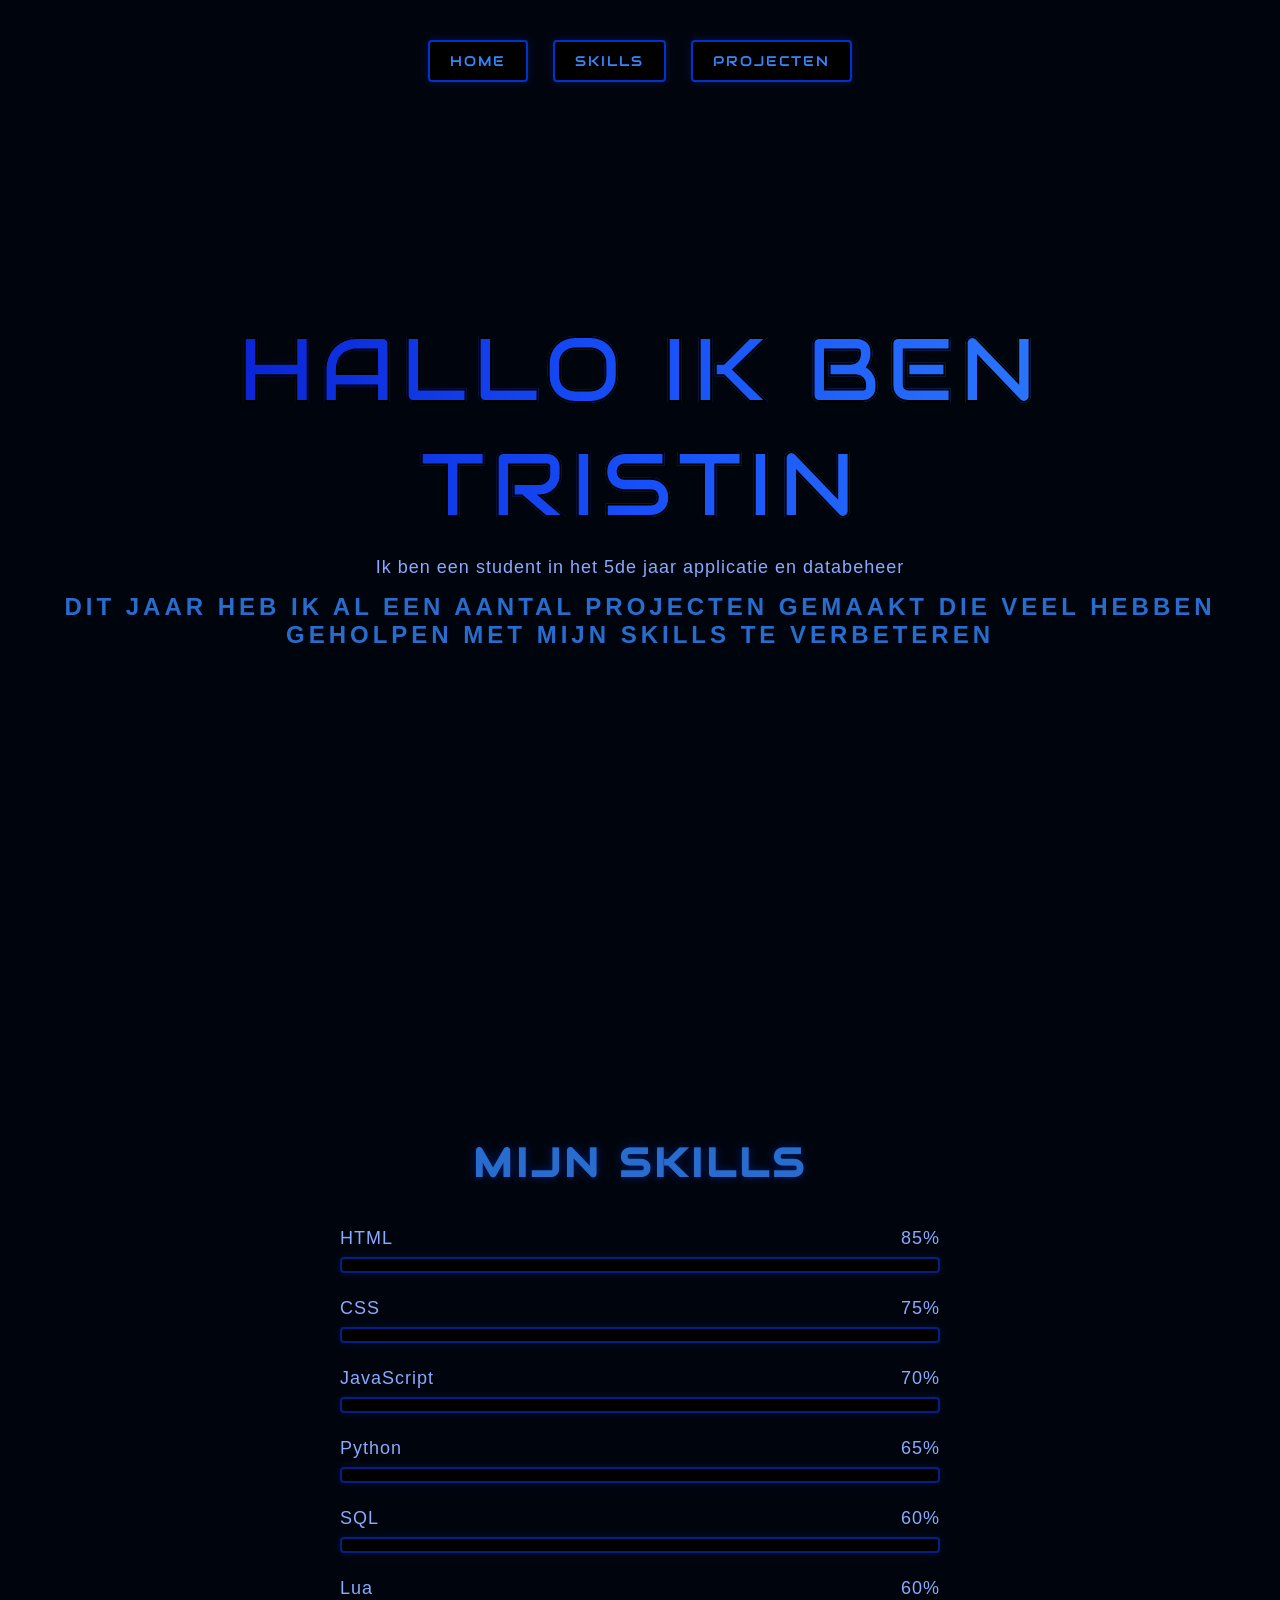
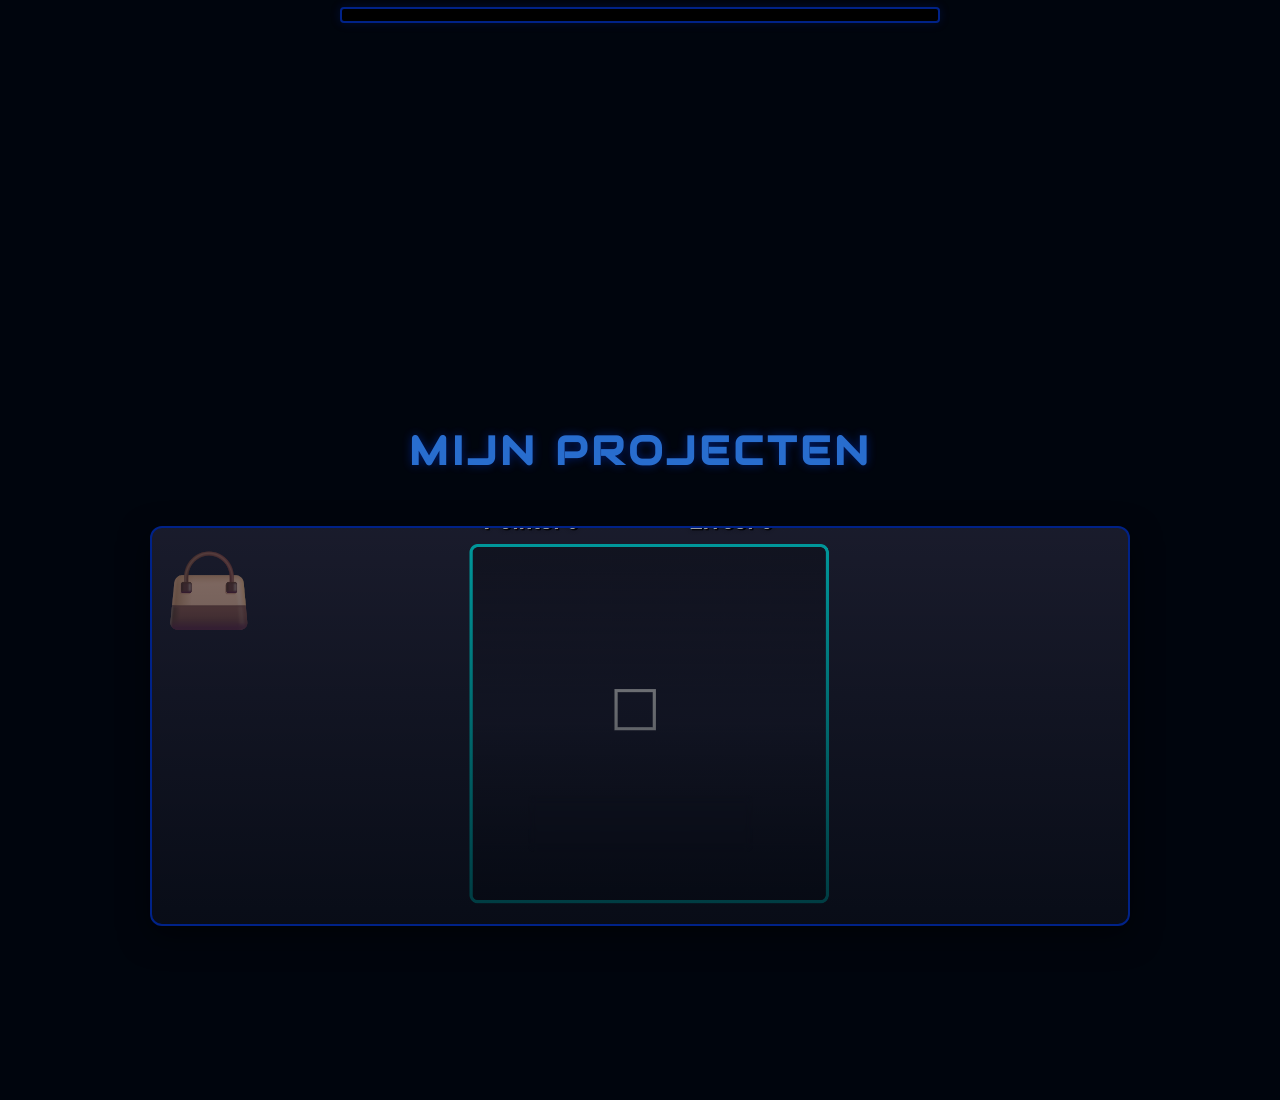
==== index.html @ cde22205 "eerste commit" ====
<!DOCTYPE html>
<html lang="en">

<head>
    <meta charset="UTF-8">
    <meta name="viewport" content="width=device-width, initial-scale=1.0">
    <title>Tristin portfolio</title>
    <link href="https://fonts.googleapis.com/css2?family=Coiny&family=Noto+Serif+JP:wght@200..900&display=swap"
        rel="stylesheet">
    <link rel="preconnect" href="https://fonts.googleapis.com">
    <link rel="preconnect" href="https://fonts.gstatic.com" crossorigin>
    <link href="https://fonts.googleapis.com/css2?family=Audiowide&display=swap" rel="stylesheet">
    <link rel="stylesheet" href="CSS/styles.css">
</head>

<body>
    <nav class="navbar">
        <a href="#home" class="nav-btn">Home</a>
        <a href="#skills" class="nav-btn">Skills</a>
        <a href="#projecten" class="nav-btn">Projecten</a>
    </nav>


    <section id="home" class="portfolio-section">
        <div class="portfolio-content">
            <h1>Hallo ik ben Tristin</h1>
            <h3>Ik ben een student in het 5de jaar applicatie en databeheer</h3>
            <h2>Dit jaar heb ik al een aantal projecten gemaakt die veel hebben geholpen met mijn skills te verbeteren
            </h2>
        </div>
    </section>
    <!--<section id="skills" class="portfolio-section">
        <h2 class="section-title">Mijn Skills</h2>

        <div id="skill-container" class="skills-container">
            <div class="skill-box">
                <div class="skill-info">
                    <span>HTML</span>
                    <span>90%</span>
                </div>
                <div class="progress-bar">
                    <div class="progress html-bar"></div>
                </div>
            </div>

            <div class="skill-box">
                <div class="skill-info">
                    <span>CSS</span>
                    <span>80%</span>
                </div>
                <div class="progress-bar">
                    <div class="progress css-bar"></div>
                </div>
            </div>

            <div class="skill-box">
                <div class="skill-info">
                    <span>JavaScript</span>
                    <span>80%</span>
                </div>
                <div class="progress-bar">
                    <div class="progress js-bar"></div>
                </div>
            </div>

            <div class="skill-box">
                <div class="skill-info">
                    <span>Python</span>
                    <span>70%</span>
                </div>
                <div class="progress-bar">
                    <div class="progress python-bar"></div>
                </div>
            </div>

            <div class="skill-box">
                <div class="skill-info">
                    <span>SQL</span>
                    <span>60%</span>
                </div>
                <div class="progress-bar">
                    <div class="progress sql-bar"></div>
                </div>
            </div>

            <div class="skill-box">
                <div class="skill-info">
                    <span>Lua</span>
                    <span>60%</span>
                </div>
                <div class="progress-bar">
                    <div class="progress lua-bar"></div>
                </div>
            </div>
        </div>
    </section>-->
    <section id="skills" class="portfolio-section">
        <h2 class="section-title">Mijn Skills</h2>

        <div id="skills-container" class="skills-container"></div>
    </section>
    <section id="projecten" class="portfolio-section">
        <h2 class="section-title">Mijn Projecten</h2>

        <div class="projects-grid">
            <div class="project-card game-card">

                <a href="Game2/Game2.html" class="project-play-btn">
                    PLAY GAME
                </a>

            </div>
        </div>
    </section>
    <script src="script.js"></script>
</body>

</html>
---- CSS/styles.css ----
* {
  margin: 0;
  padding: 0;
  box-sizing: border-box;
}

body {
  background-color: #00050d;
  color: #ffffff;
  overflow-x: hidden;
}

.navbar {
  position: fixed;
  top: 40px;
  left: 50%;
  transform: translateX(-50%);
  display: flex;
  flex-direction: row; 
  gap: 25px;
  z-index: 100;
  transition: all 0.3s ease;
}

.nav-btn {
  font-family: "Audiowide", sans-serif;
  font-size: 14px;
  text-transform: uppercase;
  text-decoration: none;
  letter-spacing: 2px;
  color: #3388ff;
  background-color: #000000;
  padding: 10px 20px;
  border: 2px solid #0033cc;
  border-radius: 4px;
  transition: all 0.3s ease-in-out;
  box-shadow: 0 0 10px rgba(0, 51, 204, 0.3);
  text-align: center;
  white-space: nowrap; 
}

.nav-btn:hover {
  color: #ffffff;
  background-color: #0033cc;
  border-color: #3388ff;
  transform: translateY(-3px);
  box-shadow: 
    0 0 15px rgba(51, 136, 255, 0.6),
    0 0 30px rgba(0, 51, 204, 0.4);
}

.portfolio-section {
  min-height: 100vh;
  display: flex;
  flex-direction: column;
  align-items: center;
  justify-content: center;
  padding: 120px 20px 60px 20px; 
}

.portfolio-content {
  text-align: center;
  display: flex;
  flex-direction: column;
  align-items: center;
  gap: 15px; 
  width: 100%;
  max-width: 1200px;
}

h1 {
  font-family: "Audiowide", sans-serif;
  font-weight: 400;
  font-size: 90px; 
  text-transform: uppercase; 
  letter-spacing: 6px;       

  background: linear-gradient(
    90deg,
    #0310c5 0%,
    #174ff8 25%,
    #3388ff 50%,
    #1a53fd 75%,
    #0310c5 100%
  );
  background-size: 200% auto;
  -webkit-background-clip: text;
  background-clip: text;
  color: transparent;
  -webkit-text-stroke: 2px #000000;

  animation:
    shine 4s linear infinite,
    float 4s ease-in-out infinite;
}

h2 {
  font-family: 'Share Tech', sans-serif;
  font-size: 24px;
  text-transform: uppercase;
  letter-spacing: 4px;
  color: #3388ff; 
  opacity: 0.8;
}

h3 {
  font-family: 'Share Tech', sans-serif;
  font-size: 18px;
  letter-spacing: 1px;
  color: #88aaff; 
  font-weight: 300;
}

.section-title {
  margin-bottom: 40px;
  font-family: "Audiowide", sans-serif;
  font-size: 40px;
  color: #3388ff;
  text-shadow: 0 0 10px rgba(0, 51, 204, 0.6);
  text-align: center;
}

.skills-container {
  width: 100%;
  max-width: 600px;
  display: flex;
  flex-direction: column;
  gap: 25px;
}

.skill-box {
  width: 100%;
}

.skill-info {
  display: flex;
  justify-content: space-between;
  font-family: 'Share Tech', sans-serif;
  font-size: 18px;
  color: #88aaff;
  margin-bottom: 8px;
  letter-spacing: 1px;
}

.progress-bar {
  width: 100%;
  height: 16px;
  background-color: #000000;
  border: 2px solid #002288;
  border-radius: 4px;
  overflow: hidden;
  box-shadow: 0 0 10px rgba(0, 34, 136, 0.3);
}

.progress {
  height: 100%;
  background: linear-gradient(90deg, #0033cc, #3388ff);
  box-shadow: 0 0 12px rgba(51, 136, 255, 0.7);
  width: 0%; 
  transition: width 2s cubic-bezier(0.25, 1, 0.5, 1);
}

.projects-grid {
  display: grid;
  grid-template-columns: repeat(auto-fit, minmax(280px, 1fr));
  gap: 30px;
  width: 100%;
  max-width: 1000px;
  padding: 10px;
}

.game-card {
  height: 400px;
  background: linear-gradient(180deg, rgba(0, 5, 13, 0.4) 0%, rgba(0, 5, 13, 0.8) 100%), 
              url('../GamePic.png');
  background-size: cover;
  background-position: center;
  
  border: 2px solid #002288;
  border-radius: 12px;
  display: flex;
  align-items: center;     
  justify-content: center;  
  position: relative;
  overflow: hidden;
  transition: all 0.4s cubic-bezier(0.25, 1, 0.5, 1);
  box-shadow: 0 10px 30px rgba(0, 0, 0, 0.5);
}

.project-play-btn {
  font-family: 'Audiowide', sans-serif;
  font-size: 18px;
  letter-spacing: 3px;
  margin-top: 20%;
  color: #ffffff;
  text-decoration: none;
  text-transform: uppercase;
  background-color: rgba(0, 0, 0, 0.7); 
  padding: 15px 35px;
  border: 2px solid #3388ff;
  border-radius: 6px;
  transition: all 0.3s ease-in-out;
  box-shadow: 0 0 15px rgba(51, 136, 255, 0.4);
  backdrop-filter: blur(4px);
}

.project-play-btn:hover {
  background-color: #3388ff;
  color: #000000;
  box-shadow: 0 0 25px #3388ff, 0 0 50px rgba(51, 136, 255, 0.6);
  transform: scale(1.05);
}

.game-card:hover {
  border-color: #3388ff;
  transform: translateY(-8px);
  box-shadow: 0 15px 35px rgba(51, 136, 255, 0.3);
  background: linear-gradient(180deg, rgba(0, 5, 13, 0.2) 0%, rgba(0, 5, 13, 0.6) 100%), 
              url('../GamePic.png');
  background-size: cover;
  background-position: center;
}

@keyframes shine {
  0% { background-position: 0% center; }
  100% { background-position: 200% center; }
}

@keyframes float {
  0%, 100% {
    transform: translateY(0);
    text-shadow: 0 0 10px rgba(0, 102, 255, 0.5), 0 0 20px rgba(0, 51, 204, 0.3);
  }
  50% {
    transform: translateY(-12px); 
    text-shadow: 0 0 20px rgba(51, 136, 255, 0.8), 0 0 40px rgba(0, 102, 255, 0.5);
  }
}

@media (max-width: 768px) {
  .navbar {
    top: 20px;
    flex-direction: column;
    gap: 10px;
  }
  
  .nav-btn {
    padding: 8px 16px;
    font-size: 12px;
    width: 150px; 
  }

  .portfolio-section {
    padding-top: 230px; 
  }

  h1 {
    font-size: 60px;
    letter-spacing: 4px;
  }

  .section-title {
    font-size: 32px;
  }

  .game-card {
    height: 350px;
  }
}

@media (max-width: 480px) {
  .navbar {
    top: 15px;
    gap: 8px;
  }

  .nav-btn {
    width: 130px; 
    padding: 6px 12px;
    font-size: 11px;
  }

  h1 {
    font-size: 38px;
    letter-spacing: 2px;
    -webkit-text-stroke: 1px #000000;
  }

  .portfolio-section {
    padding-top: 210px;
  }

  .game-card {
    height: 280px;
  }
}
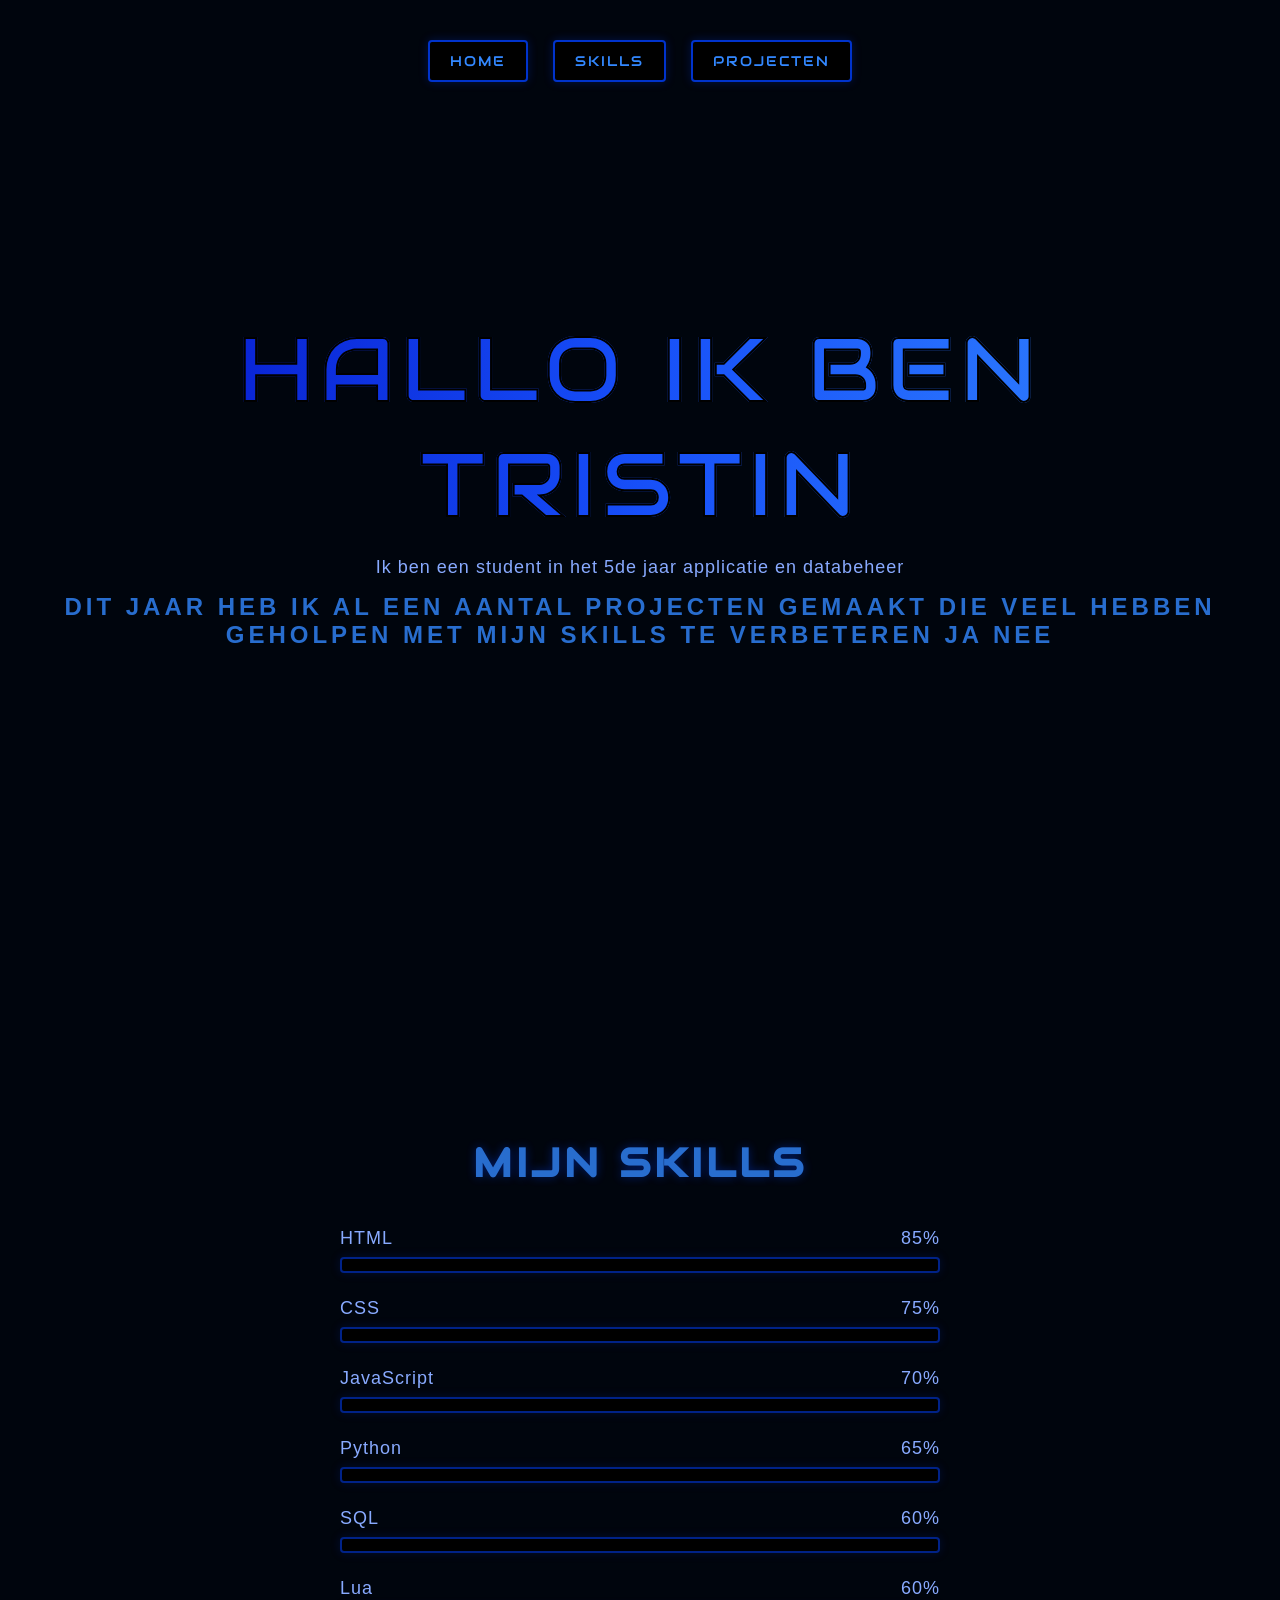
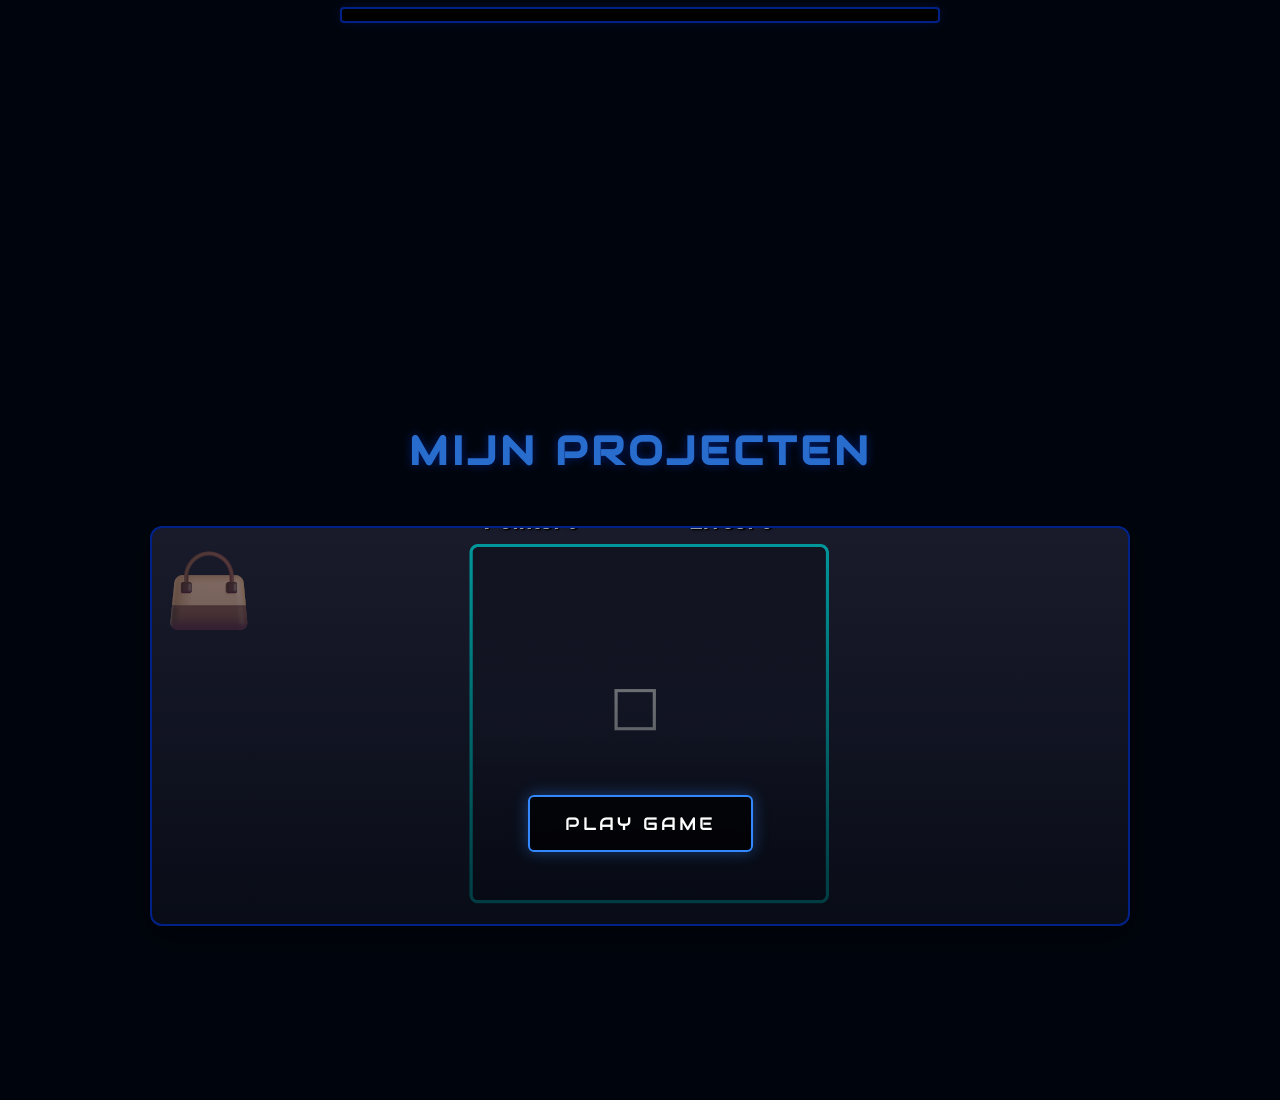
==== commit 2d857f4c: "eersteAanpassing" ====
--- a/index.html
+++ b/index.html
@@ -25,7 +25,7 @@
         <div class="portfolio-content">
             <h1>Hallo ik ben Tristin</h1>
             <h3>Ik ben een student in het 5de jaar applicatie en databeheer</h3>
-            <h2>Dit jaar heb ik al een aantal projecten gemaakt die veel hebben geholpen met mijn skills te verbeteren
+            <h2>Dit jaar heb ik al een aantal projecten gemaakt die veel hebben geholpen met mijn skills te verbeteren ja nee
             </h2>
         </div>
     </section>
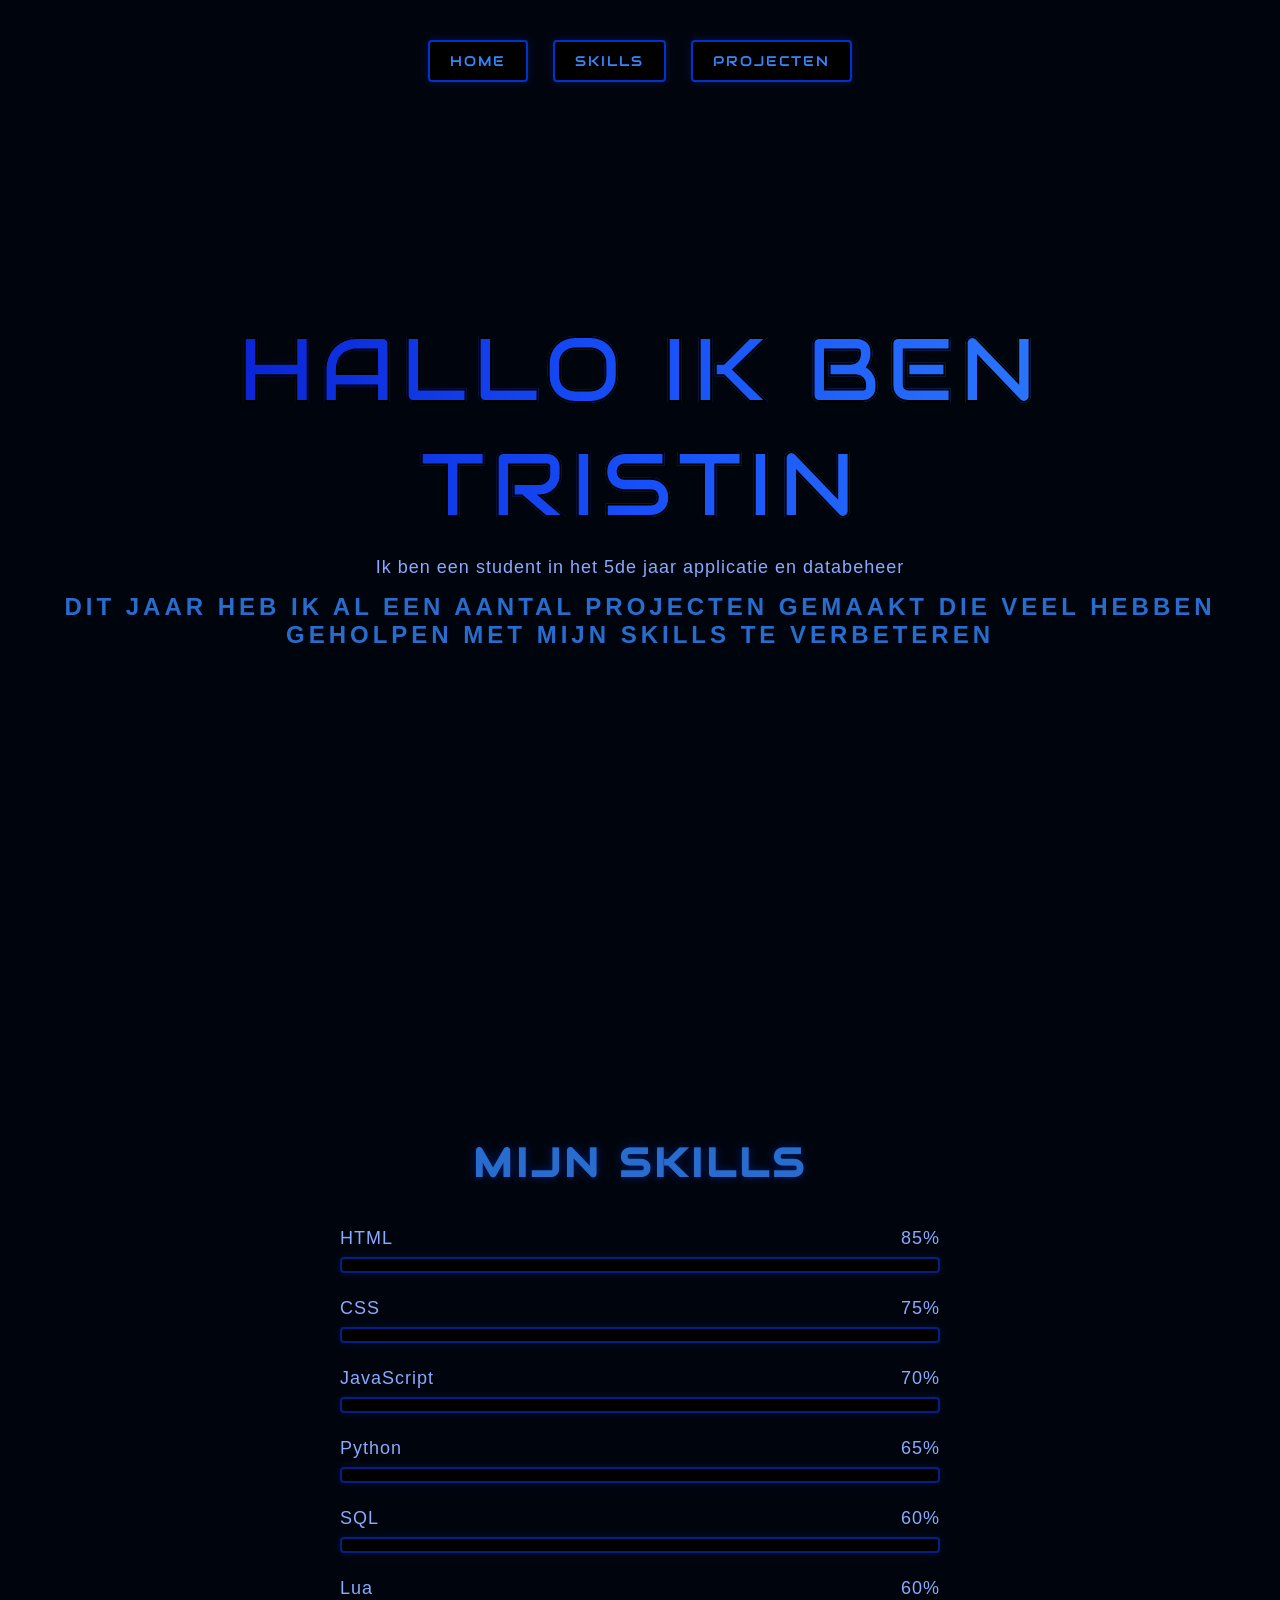
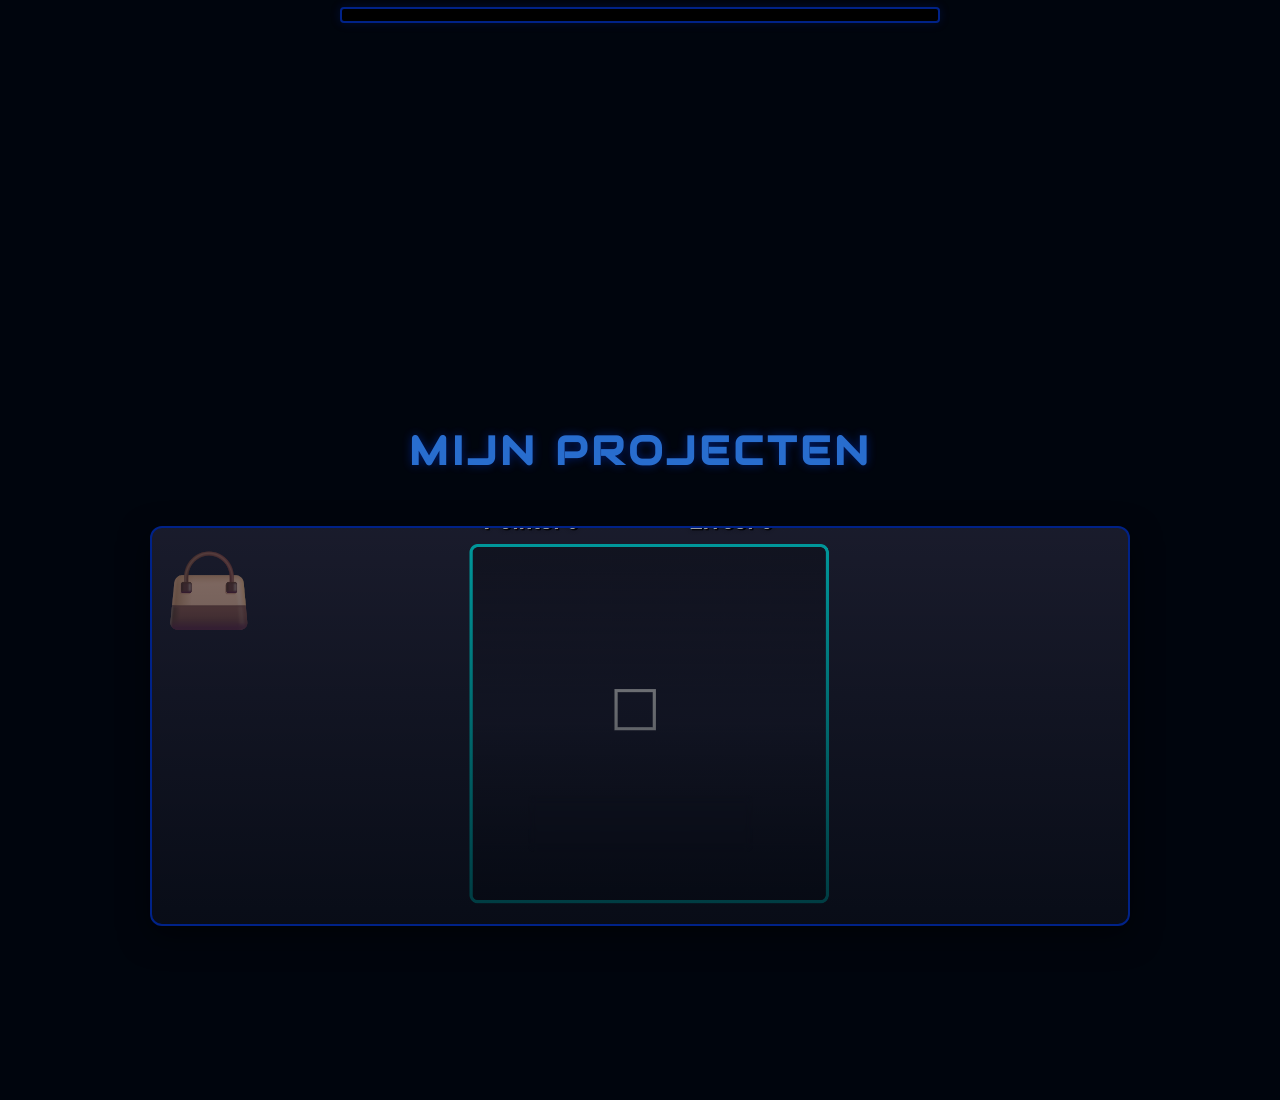
==== commit 60f723a3: "revertChange" ====
--- a/index.html
+++ b/index.html
@@ -25,7 +25,7 @@
         <div class="portfolio-content">
             <h1>Hallo ik ben Tristin</h1>
             <h3>Ik ben een student in het 5de jaar applicatie en databeheer</h3>
-            <h2>Dit jaar heb ik al een aantal projecten gemaakt die veel hebben geholpen met mijn skills te verbeteren ja nee
+            <h2>Dit jaar heb ik al een aantal projecten gemaakt die veel hebben geholpen met mijn skills te verbeteren
             </h2>
         </div>
     </section>
